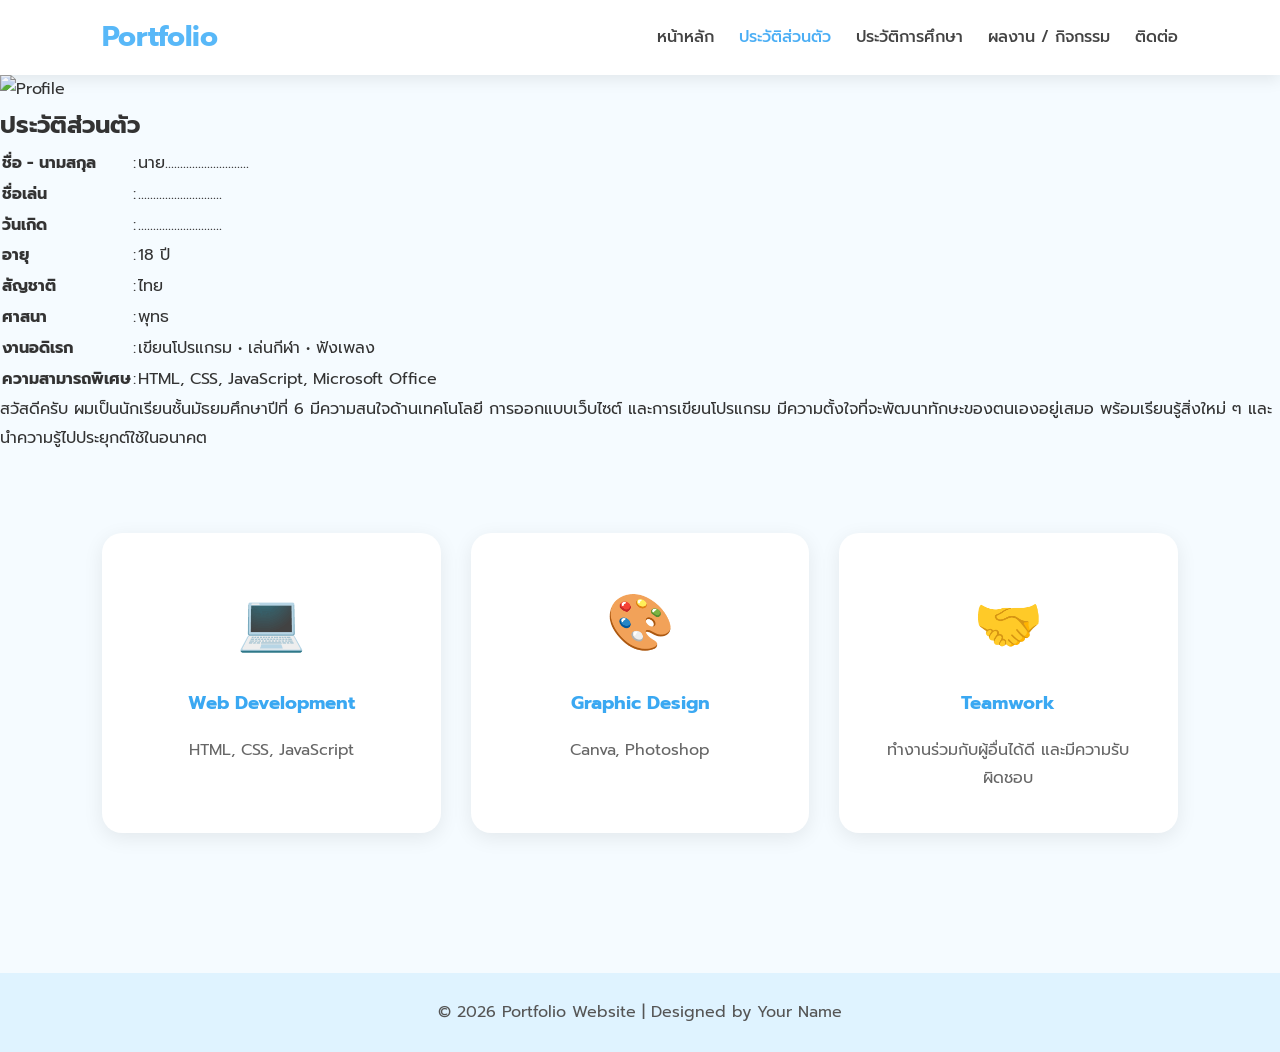
==== about.html @ fb336667 "Create about.html" ====
<!DOCTYPE html>
<html lang="th">
<head>
    <meta charset="UTF-8">
    <meta name="viewport" content="width=device-width, initial-scale=1.0">
    <title>ประวัติส่วนตัว | Portfolio</title>

    <!-- Google Font -->
    <link href="https://fonts.googleapis.com/css2?family=Prompt:wght@300;400;500;600;700&display=swap" rel="stylesheet">

    <!-- CSS -->
    <link rel="stylesheet" href="css/style.css">
</head>

<body>

<!-- ================= NAVBAR ================= -->

<header>
    <nav class="navbar">

        <div class="logo">
            Portfolio
        </div>

        <ul class="menu">
            <li><a href="index.html">หน้าหลัก</a></li>
            <li><a href="about.html" class="active">ประวัติส่วนตัว</a></li>
            <li><a href="education.html">ประวัติการศึกษา</a></li>
            <li><a href="portfolio.html">ผลงาน / กิจกรรม</a></li>
            <li><a href="contact.html">ติดต่อ</a></li>
        </ul>

    </nav>
</header>

<!-- ================= ABOUT ================= -->

<section class="about">

    <div class="about-image">
        <img src="images/profile.jpg" alt="Profile">
    </div>

    <div class="about-content">

        <h1>ประวัติส่วนตัว</h1>

        <table class="profile-table">

            <tr>
                <td><strong>ชื่อ - นามสกุล</strong></td>
                <td>:</td>
                <td>นาย............................</td>
            </tr>

            <tr>
                <td><strong>ชื่อเล่น</strong></td>
                <td>:</td>
                <td>............................</td>
            </tr>

            <tr>
                <td><strong>วันเกิด</strong></td>
                <td>:</td>
                <td>............................</td>
            </tr>

            <tr>
                <td><strong>อายุ</strong></td>
                <td>:</td>
                <td>18 ปี</td>
            </tr>

            <tr>
                <td><strong>สัญชาติ</strong></td>
                <td>:</td>
                <td>ไทย</td>
            </tr>

            <tr>
                <td><strong>ศาสนา</strong></td>
                <td>:</td>
                <td>พุทธ</td>
            </tr>

            <tr>
                <td><strong>งานอดิเรก</strong></td>
                <td>:</td>
                <td>เขียนโปรแกรม • เล่นกีฬา • ฟังเพลง</td>
            </tr>

            <tr>
                <td><strong>ความสามารถพิเศษ</strong></td>
                <td>:</td>
                <td>HTML, CSS, JavaScript, Microsoft Office</td>
            </tr>

        </table>

        <p class="about-text">
            สวัสดีครับ ผมเป็นนักเรียนชั้นมัธยมศึกษาปีที่ 6
            มีความสนใจด้านเทคโนโลยี การออกแบบเว็บไซต์ และการเขียนโปรแกรม
            มีความตั้งใจที่จะพัฒนาทักษะของตนเองอยู่เสมอ
            พร้อมเรียนรู้สิ่งใหม่ ๆ และนำความรู้ไปประยุกต์ใช้ในอนาคต
        </p>

    </div>

</section>

<!-- ================= SKILL ================= -->

<section class="feature">

    <div class="card">
        <h2>💻</h2>
        <h3>Web Development</h3>
        <p>HTML, CSS, JavaScript</p>
    </div>

    <div class="card">
        <h2>🎨</h2>
        <h3>Graphic Design</h3>
        <p>Canva, Photoshop</p>
    </div>

    <div class="card">
        <h2>🤝</h2>
        <h3>Teamwork</h3>
        <p>ทำงานร่วมกับผู้อื่นได้ดี และมีความรับผิดชอบ</p>
    </div>

</section>

<!-- ================= FOOTER ================= -->

<footer>
    <p>© 2026 Portfolio Website | Designed by Your Name</p>
</footer>

<script src="js/script.js"></script>

</body>
</html>
---- css/style.css ----
/* =========================================
   Portfolio Website
   Theme : Pastel Blue
   Author : Peerapat
========================================= */

/* Google Font */
@import url('https://fonts.googleapis.com/css2?family=Prompt:wght@300;400;500;600;700&display=swap');

/* Reset */

*{
    margin:0;
    padding:0;
    box-sizing:border-box;
    font-family:'Prompt',sans-serif;
    scroll-behavior:smooth;
}

body{
    background:#F5FBFF;
    color:#333;
    line-height:1.8;
}

/* ================= NAVBAR ================= */

header{
    position:sticky;
    top:0;
    z-index:1000;
}

.navbar{

    width:100%;
    height:75px;

    display:flex;
    justify-content:space-between;
    align-items:center;

    padding:0 8%;

    background:white;

    box-shadow:0 5px 15px rgba(0,0,0,.08);

}

.logo{

    font-size:28px;
    font-weight:700;

    color:#58B8F8;

}

.menu{

    display:flex;

    list-style:none;

}

.menu li{

    margin-left:25px;

}

.menu li a{

    text-decoration:none;

    color:#444;

    font-weight:500;

    transition:.3s;

}

.menu li a:hover{

    color:#4AAEF5;

}

.active{

    color:#4AAEF5 !important;

    font-weight:bold;

}

/* ================= HERO ================= */

.hero{

    min-height:90vh;

    display:flex;

    justify-content:space-between;

    align-items:center;

    padding:70px 8%;

    gap:60px;

}

.hero-text{

    flex:1;

}

.hero-text h1{

    font-size:55px;

    color:#45A8EF;

}

.hero-text h2{

    font-size:30px;

    margin-top:10px;

}

.name{

    margin-bottom:20px;

}

.hero-text p{

    margin:25px 0;

    color:#666;

    font-size:18px;

}

/* Button */

.btn{

    display:inline-block;

    background:#69C4FF;

    color:white;

    text-decoration:none;

    padding:14px 35px;

    border-radius:50px;

    transition:.3s;

    font-size:18px;

    font-weight:600;

}

.btn:hover{

    background:#4AAEF5;

    transform:translateY(-4px);

    box-shadow:0 10px 20px rgba(0,0,0,.15);

}

/* Hero Image */

.hero-image{

    flex:1;

    text-align:center;

}

.hero-image img{

    width:360px;

    height:360px;

    border-radius:50%;

    object-fit:cover;

    border:10px solid white;

    box-shadow:0 10px 25px rgba(0,0,0,.15);

}

/* ================= FEATURE ================= */

.feature{

    display:grid;

    grid-template-columns:repeat(auto-fit,minmax(280px,1fr));

    gap:30px;

    padding:80px 8%;

}

.card{

    background:white;

    padding:40px;

    border-radius:20px;

    text-align:center;

    transition:.35s;

    box-shadow:0 5px 20px rgba(0,0,0,.08);

}

.card h2{

    font-size:55px;

}

.card h3{

    margin:15px 0;

    color:#3AA8F2;

}

.card p{

    color:#666;

}

.card:hover{

    transform:translateY(-10px);

    box-shadow:0 20px 40px rgba(0,0,0,.12);

}

/* ================= FOOTER ================= */

footer{

    background:#DFF3FF;

    text-align:center;

    padding:25px;

    margin-top:60px;

    color:#555;

}

/* ================= Scroll Bar ================= */

::-webkit-scrollbar{

    width:10px;

}

::-webkit-scrollbar-thumb{

    background:#7FCFFF;

    border-radius:20px;

}

::-webkit-scrollbar-track{

    background:#EEF9FF;

}

/* ================= Responsive ================= */

@media(max-width:900px){

.navbar{

    flex-direction:column;

    height:auto;

    padding:20px;

}

.menu{

    flex-wrap:wrap;

    justify-content:center;

    margin-top:15px;

}

.menu li{

    margin:10px;

}

.hero{

    flex-direction:column-reverse;

    text-align:center;

}

.hero-text h1{

    font-size:42px;

}

.hero-image img{

    width:260px;

    height:260px;

}

}
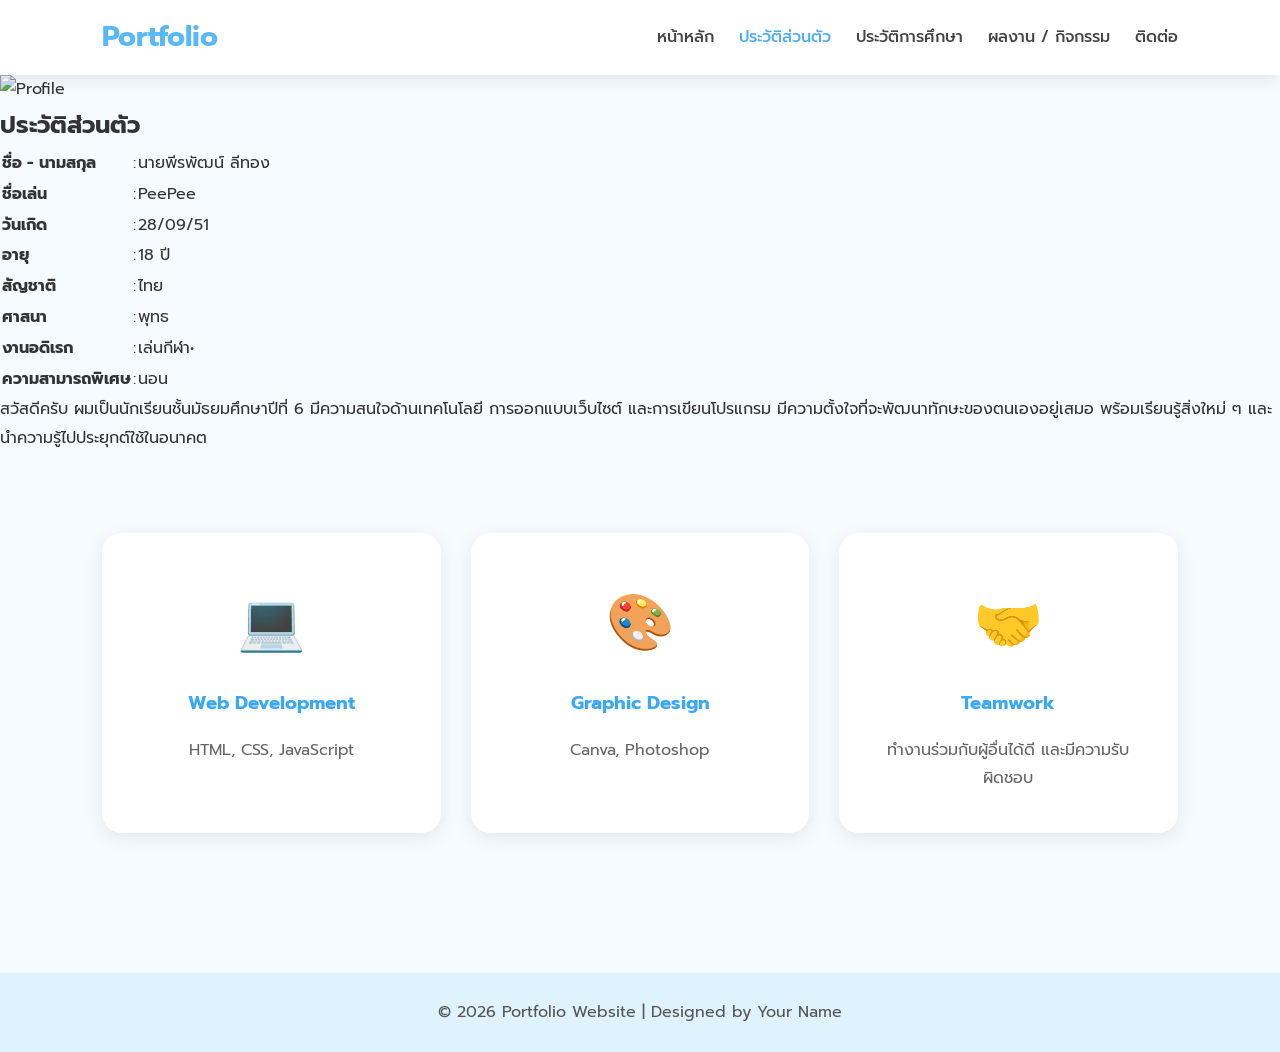
==== commit 72f63487: "Update about.html" ====
--- a/about.html
+++ b/about.html
@@ -51,19 +51,19 @@
             <tr>
                 <td><strong>ชื่อ - นามสกุล</strong></td>
                 <td>:</td>
-                <td>นาย............................</td>
+                <td>นายพีรพัฒน์ ลีทอง</td>
             </tr>
 
             <tr>
                 <td><strong>ชื่อเล่น</strong></td>
                 <td>:</td>
-                <td>............................</td>
+                <td>PeePee</td>
             </tr>
 
             <tr>
                 <td><strong>วันเกิด</strong></td>
                 <td>:</td>
-                <td>............................</td>
+                <td>28/09/51</td>
             </tr>
 
             <tr>
@@ -87,13 +87,13 @@
             <tr>
                 <td><strong>งานอดิเรก</strong></td>
                 <td>:</td>
-                <td>เขียนโปรแกรม • เล่นกีฬา • ฟังเพลง</td>
+                <td>เล่นกีฬา•</td>
             </tr>
 
             <tr>
                 <td><strong>ความสามารถพิเศษ</strong></td>
                 <td>:</td>
-                <td>HTML, CSS, JavaScript, Microsoft Office</td>
+                <td>นอน</td>
             </tr>
 
         </table>
